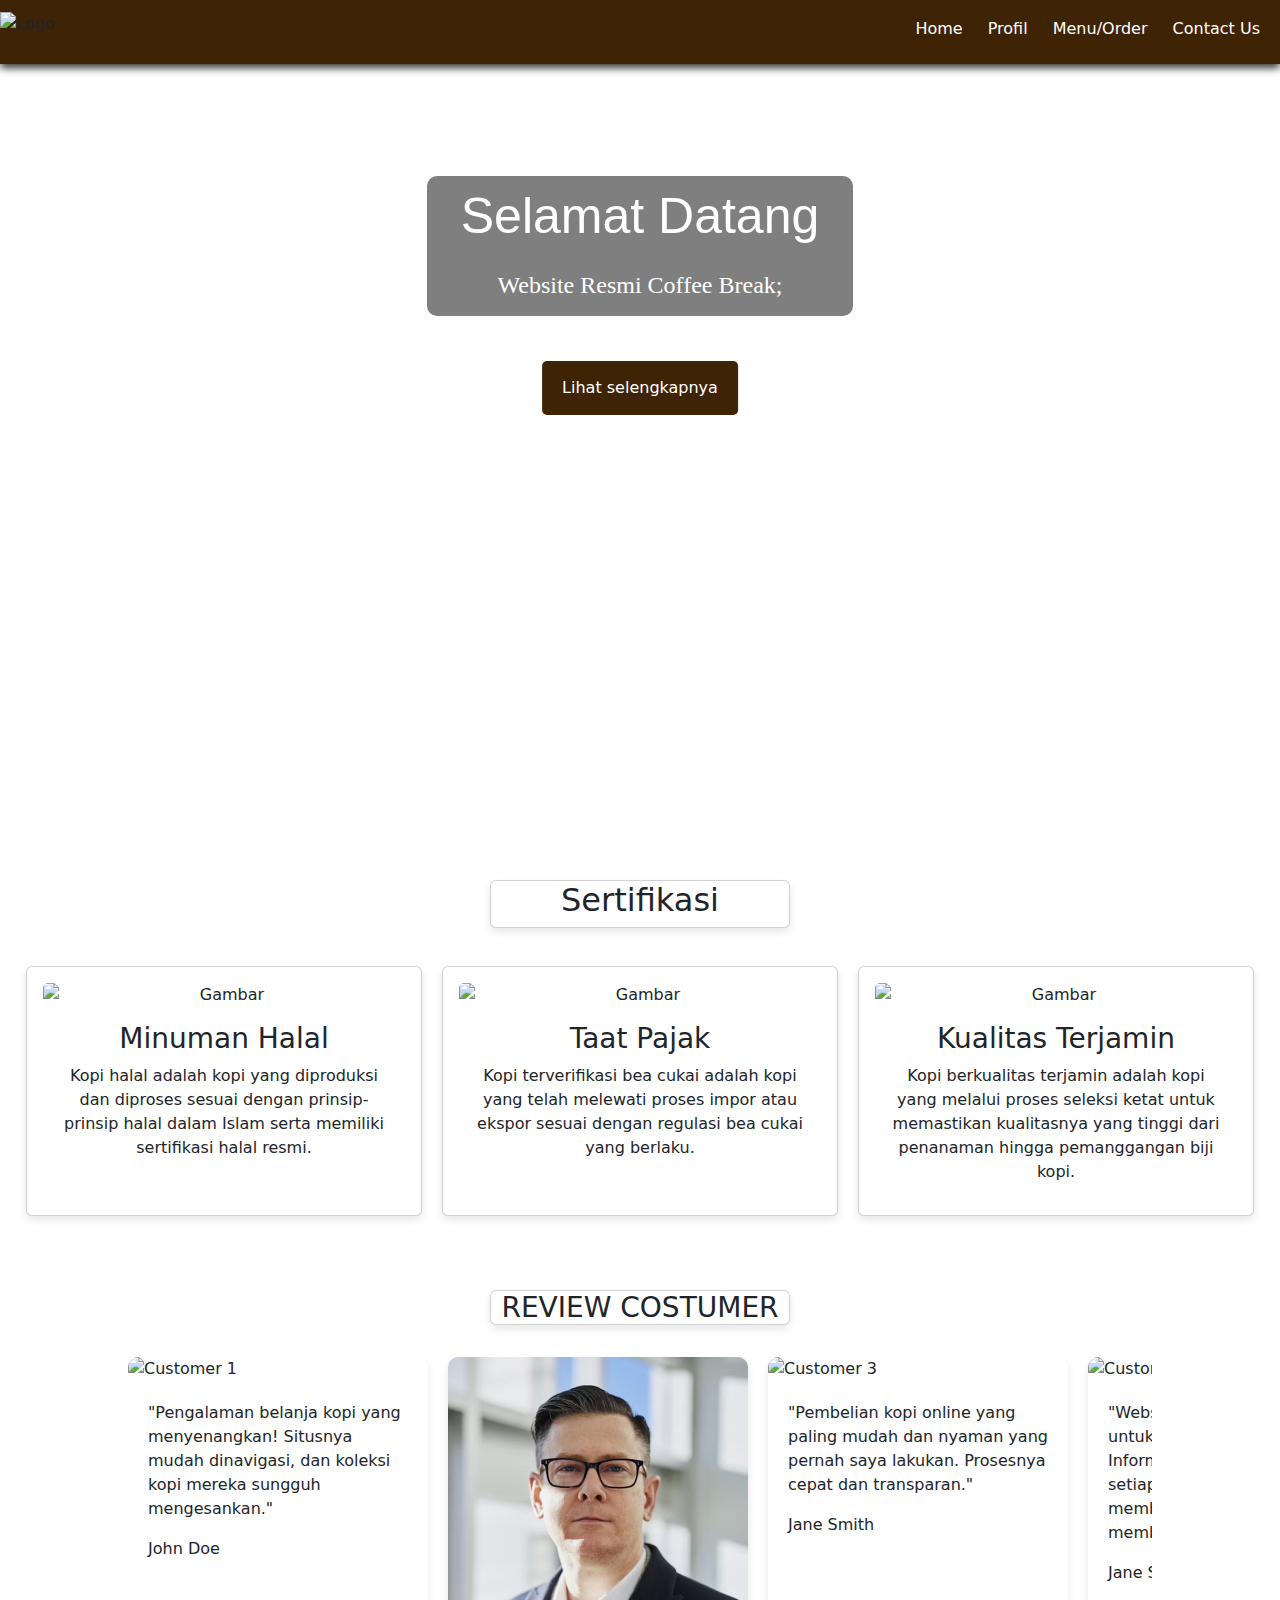
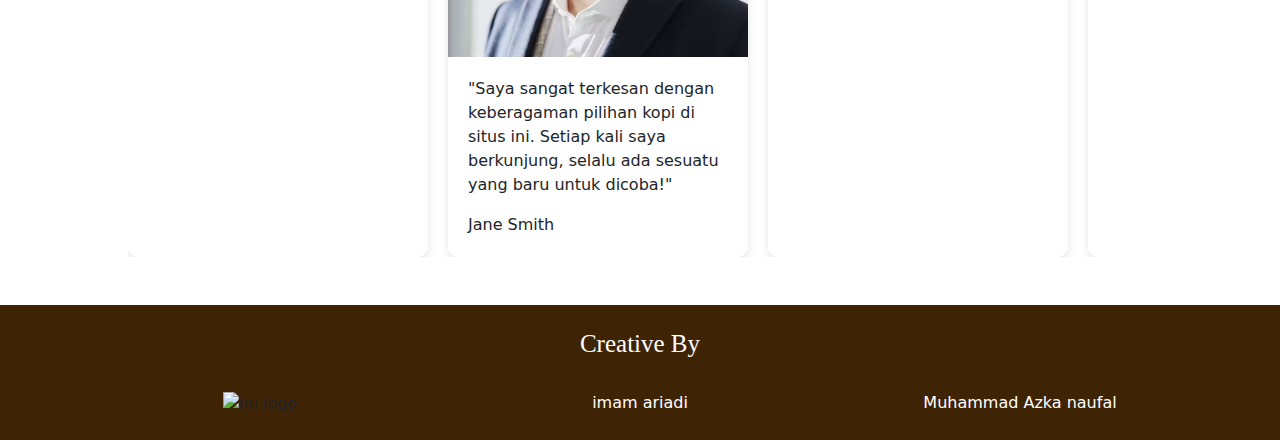
==== index.html @ 6f4b198f "fix navbar" ====
<!DOCTYPE html>
<html lang="en">
<head>
    <meta charset="UTF-8">
    <meta name="viewport" content="width=device-width, initial-scale=1.0">
    <link rel="stylesheet" href="style.css">
    <!--ini bostrap-->
    <link href="https://cdn.jsdelivr.net/npm/bootstrap@5.3.3/dist/css/bootstrap.min.css" rel="stylesheet" integrity="sha384-QWTKZyjpPEjISv5WaRU9OFeRpok6YctnYmDr5pNlyT2bRjXh0JMhjY6hW+ALEwIH" crossorigin="anonymous">

    <title>Coffe Break</title>
</head>
<body class="background">
    <!--ini navbar-->

    <nav>
        <img href="#" src="img/logo.png" alt="Logo" class="logo">
        <ul>
          <li><a href="/index.html">Home</a></li>
          <li><a href="/Profil/profil.html">Profil</a></li>
          <li><a href="Menu/menu.html">Menu/Order</a></li>
          <li><a href="/Contact/contact.html">Contact Us</a></li>
        </ul>
      </nav>
    <!--ini navbar-->

    <!--Selamat datang-->
    <section class="section-selamatdatang">
        <div class="grid-selamatDatang">
            <div class="grid-item"></div>
            <div class="grid-item">
                <div class="grid1">
                    <h1 class="h1-selamatDatang">Selamat Datang <br>
                        <span class="h2-selamatDatang">Website Resmi Coffee Break;</span></h1>
                    </div>
                </div>
                <div class="grid-item"></div>
        </div> 
        <div class="container-button-selamatdatang">
            <button class="button">
                <a class="link" href="#selengkapnya">Lihat selengkapnya</a>
            </button>
        </div>
        <br><br><br><br><br><br><br><br><br><br><br><br>
    </section>
    <!--Selamat datang-->



    <!--Section kedua-->
    <section class="" id="selengkapnya">
        <div class="container2">
          <div class="card" 
          style="display: flex;
          justify-content: center;
          align-items: center;
          "
          >
            <h2 class="h2">
              Sertifikasi
            </h2>
          </div>
        </div>

        <div class="grid">
            <div class="grid-item1 card">
                <img src="img/logo halal.png" alt="Gambar" class="card-img">
                <div class="card-content">
                  <h3 class="card-title">Minuman Halal</h3>
                  <p class="card-description">Kopi halal adalah kopi yang diproduksi dan diproses sesuai dengan prinsip-prinsip halal dalam Islam serta memiliki sertifikasi halal resmi.</p>
                </div>
            </div> <br>
            <div class="grid-item2 card">
                <img src="img/logo bea cukai.png" alt="Gambar" class="card-img">
                <div class="card-content">
                  <h3 class="card-title">Taat Pajak</h3>
                  <p class="card-description">Kopi terverifikasi bea cukai adalah kopi yang telah melewati proses impor atau ekspor sesuai dengan regulasi bea cukai yang berlaku.</p>
                </div>
            </div> <br>
            <div class="grid-item3 card">
                <img src="img/logo kualitas.png" alt="Gambar" class="card-img">
                <div class="card-content">
                  <h3 class="card-title">Kualitas Terjamin</h3>
                  <p class="card-description">Kopi berkualitas terjamin adalah kopi yang melalui proses seleksi ketat untuk memastikan kualitasnya yang tinggi dari penanaman hingga pemanggangan biji kopi.</p>
                </div>
            </div>
        </div>
    </section>


    <br><br>
    <section class="header-costumer">
      <div>
        <h3 class="card" 
        style="display: flex;
        justify-content: center;
        align-items: center;
        margin: 2 rem;
        ">REVIEW COSTUMER</h3>
      </div>
    </section> <br>

    <!--kata Costummer-->
    <section class="section-costumer">
      <div class="carousel-container">
        <div class="carousel-slide">
          <div class="review">
            <img src="img/profil 1.jpg" alt="Customer 1"> 
            <div style="padding: 20px;">
              <p>"Pengalaman belanja kopi yang menyenangkan! Situsnya mudah dinavigasi, dan koleksi kopi mereka sungguh mengesankan."</p>
              <span class="author">John Doe</span>
            </div>
          </div>
          <div class="review">
            <img src="img/profil 2.jpg" alt="Customer 2">
            <div style="padding: 20px;">
              <p style="padding: 2;">"Saya sangat terkesan dengan keberagaman pilihan kopi di situs ini. Setiap kali saya berkunjung, selalu ada sesuatu yang baru untuk dicoba!"</p>
              <span class="author">Jane Smith</span>
            </div>
          </div>
          <div class="review">
            <img src="img/profil 3.jpg" alt="Customer 3">
            <div style="padding: 20px;">
              <p>"Pembelian kopi online yang paling mudah dan nyaman yang pernah saya lakukan. Prosesnya cepat dan transparan."</p>
              <span class="author">Jane Smith</span>
            </div>
          </div>
          <div class="review">
            <img src="img/profil 1.jpg" alt="Customer 4">
            <div style="padding: 20px;">
              <p>"Website yang mengagumkan untuk para pecinta kopi! Informasi yang detail tentang setiap biji kopi sangat membantu saya dalam membuat pilihan."</p>
              <span class="author">Jane Smith</span>
            </div>
          </div>
          <div class="review">
            <img src="img/profil 2.jpg" alt="Customer 5">
            <div style="padding: 20px;">
              <p>"Pembelian kopi online yang paling mudah dan nyaman yang pernah saya lakukan. Prosesnya cepat dan transparan."</p>
              <span class="author">Jane Smith</span>
            </div>
          </div>
          <div class="review">
            <img src="img/profil 3.jpg" alt="Customer 6">
            <div style="padding: 20px;">
              <p>"Saya sangat terkesan dengan keberagaman pilihan kopi di situs ini. Setiap kali saya berkunjung, selalu ada sesuatu yang baru untuk dicoba!"</p>
              <span class="author">Jane Smith</span>
            </div>
          </div>
          <div class="review">
            <img src="img/profil 1.jpg" alt="Customer 7">
            <div style="padding: 20px;">
            <p>"Website yang mengagumkan untuk para pecinta kopi! Informasi yang detail tentang setiap biji kopi sangat membantu saya dalam membuat pilihan."</p>
            <span class="author">Jane Smith</span>
          </div>
          </div>
          <!-- Add more reviews here -->
        </div>

      </div>
    </section>
    <!--kata Costummer-->
<br><br>


    <!--footer-->
    <footer id="myFooter">
      <br>
      <div class="footer-head">
        <h4>Creative By</h4>
      </div> <br>
      <div class="container text-center">
        <div class="row">
          <div class="col">
            <!--batasan-->
            <img class="img-footer" src="img/logo.png" alt="ini logo">
          </div>
          <div class="col">
            <a class="link" href="https://www.instagram.com/imam_ariadi33?utm_source=ig_web_button_share_sheet&igsh=ZDNlZDc0MzIxNw==">imam ariadi</a>
          </div>
          <div class="col">
            <a style="font-size: medium;" class="link" href="https://www.instagram.com/azkanau_?utm_source=ig_web_button_share_sheet&igsh=ZDNlZDc0MzIxNw==">Muhammad Azka naufal</a>
          </div>
        </div>
      </div>
      <br>
    </footer>
    <!--footer-->
    

    <!--JS corusel-->
    <script src="https://cdnjs.cloudflare.com/ajax/libs/hammer.js/2.0.8/hammer.min.js"></script>


    <!--JS BOSTRAP-->
    <script src="https://cdn.jsdelivr.net/npm/bootstrap@5.3.3/dist/js/bootstrap.bundle.min.js" integrity="sha384-YvpcrYf0tY3lHB60NNkmXc5s9fDVZLESaAA55NDzOxhy9GkcIdslK1eN7N6jIeHz" crossorigin="anonymous"></script>

    <!--my JS-->
    <script src="script.js"></script>


</body>
</html>
---- style.css ----
body{
  background-color: #F2EAD3;
}

body, ul {
  margin: 0;
  padding: 0;
}

nav {
  background-color: #3F2305; 
  padding: 0; 
  display: flex; 
  justify-content: space-between; 
  align-items: center; 
  box-shadow: 0 4px 8px rgba(0, 0, 0, 0.8);
  height: 4rem;
}

nav .logo {
  height: 40px; 
}

nav ul {
  list-style-type: none;
  text-align: center;
}

nav ul li {
  display: inline-block; 
  margin-right: 20px;
  padding-top: 9px;
}

nav ul li a {
  color: white; 
  text-decoration: none; 
  padding: none; 
  display: block; 
}

nav ul li a:hover {
  color: #f6fd20; 
}

.background {
  background-image: url(background-01.jpg);
  background-size: cover;
  background-blend-mode: darken;
}


/* ini style grid selamat datang */
.section-selamatdatang{
  background-image: url(img/backgroun\ utama.jpg);
  background-size: cover;
}

.grid-selamatDatang {
display: flex; 
}

.grid-item {
flex: 1; 
background-color: none; 
padding: none; 
border: none; 
text-align: center; 
box-sizing: border-box; 
}

.h1-selamatDatang{
  padding-top: 80px;
  font-size: 50px;
  font-family: Arial, Helvetica, sans-serif;
  font-display:inherit;
  color: white;
  padding-bottom: none;
  margin-bottom: none;
  background-color: rgba(0, 0, 0, 0.5); 
  padding: 10px; 
  color: white; 
  border-radius: 10px;
}

.h1-selamatDatang .h2-selamatDatang {
  padding-top: none;
  margin-top: none;
  color: white;
  font-family:Georgia, 'Times New Roman', Times, serif;
  font-display: inherit;
  font-style: normal;
  font-size: 24px;
}

.grid1 {
  padding-top: 7rem;
}
.container-button-selamatdatang{
  padding-top: 8rem;
  position: relative;
}

.button {
  background-color: #3F2305; 
  color: white; 
  padding: 15px 20px; 
  border: none; 
  border-radius: 5px;
  position: absolute;
  top: 50%; 
  left: 50%;
  transform: translate(-50%, -50%); 
}

.container2{
  padding-top: 8rem;
  display: flex; 
  justify-content: center; 
  align-items: center; 
  height: 200px;
}

.h2 {
  color: #3F2305;
  font-size: 90px;
}

.grid {
  display: flex;
  padding: 1rem;
}

.grid-item1 {
  flex: 1; 
  background-color: none; 
  padding: 1rem; 
  margin: 10px;
  border: none; 
  text-align: center; 
  box-sizing: border-box; 
}

.grid-item2 {
  flex: 1; 
  background-color: none; 
  padding: 1rem; 
  margin: 10px;
  border: none; 
  text-align: center; 
  box-sizing: border-box; 
}

.grid-item3 {
  flex: 1; 
  background-color: none; 
  padding: 1rem; 
  margin: 10px;
  border: none; 
  text-align: center; 
  box-sizing: border-box; 
}

/* style card */
.card {
  width: 300px;
  border: 1px solid #ccc;
  border-radius: 8px;
  overflow: hidden; 
  box-shadow: 0 4px 8px rgba(0, 0, 0, 0.1); 
  background-color: #F5F5F5;
}

.card-img {
  width: 100%;
  height: auto;
}

.card-content {
  padding: 15px;
}

.card-title {
  margin-top: 0;
}

.card-description {
  margin-bottom: 0;
}


.link  {
color: white; 
text-decoration: none;
}

.swiper-container {
width: 100%;
height: 100%;
}

.swiper-slide {
width: 100%;
height: 100%;
}

.section {
width: 100%;
height: 100%;
}


/*ini corusel*/
.carousel-container {
position: relative;
width: 80%;
margin: 0 auto;

}

.carousel-slide {
  display: flex;
  overflow-x: scroll;
  scroll-snap-type: x mandatory
}

.review {
background-color: #fff;
flex: 0 0 auto;
width: 300px;
margin-right: 20px;
box-shadow: 0 4px 8px rgba(0, 0, 0, 0.1); /* Tambahkan bayangan */
border-radius: 10px; /* Tambahkan sudut bulat */
}

.review img {
width: 100%;
border-top-left-radius: 10px; /* Tambahkan sudut bulat pada gambar */
border-top-right-radius: 10px; 
justify-content: center;
display: flex;
}

.review-content {
padding: 20px;
}

.review-content p {
margin-bottom: 10px;
}

.review-content .author {
font-style: italic;
}

#prevBtn, #nextBtn {
position: absolute;
top: 50%;
transform: translateY(-50%);
background-color: transparent; /* Ubah latar belakang tombol menjadi transparan */
color: #000; /* Ubah warna tulisan menjadi hitam */
padding: 10px; /* Mengurangi padding agar tombol lebih kecil */
border: none;
cursor: pointer;
font-size: 20px;
}

.section-costumer {
margin-bottom: 4 rem;
padding-bottom: 4 rem;
}


/*ini corusel*/

/*footer*/

footer {
background-color: #3F2305;
}

.img-footer{
width: 150px;
}

.footer-head {
display: flex;
justify-content: center;
align-items: center;
font-family: Arial, Helvetica, sans-serif;
color: white;
font-size: 12px;
}

.footer-head h4 {
font-size: 25px;
font-family: 'Times New Roman', Times, serif;
}


.header-costumer {
display: flex;
justify-content: center;
align-items: center;
}

/*my footer fixed*/




.buttonMenuKopi {
  justify-content: end;
  align-items: end;
}
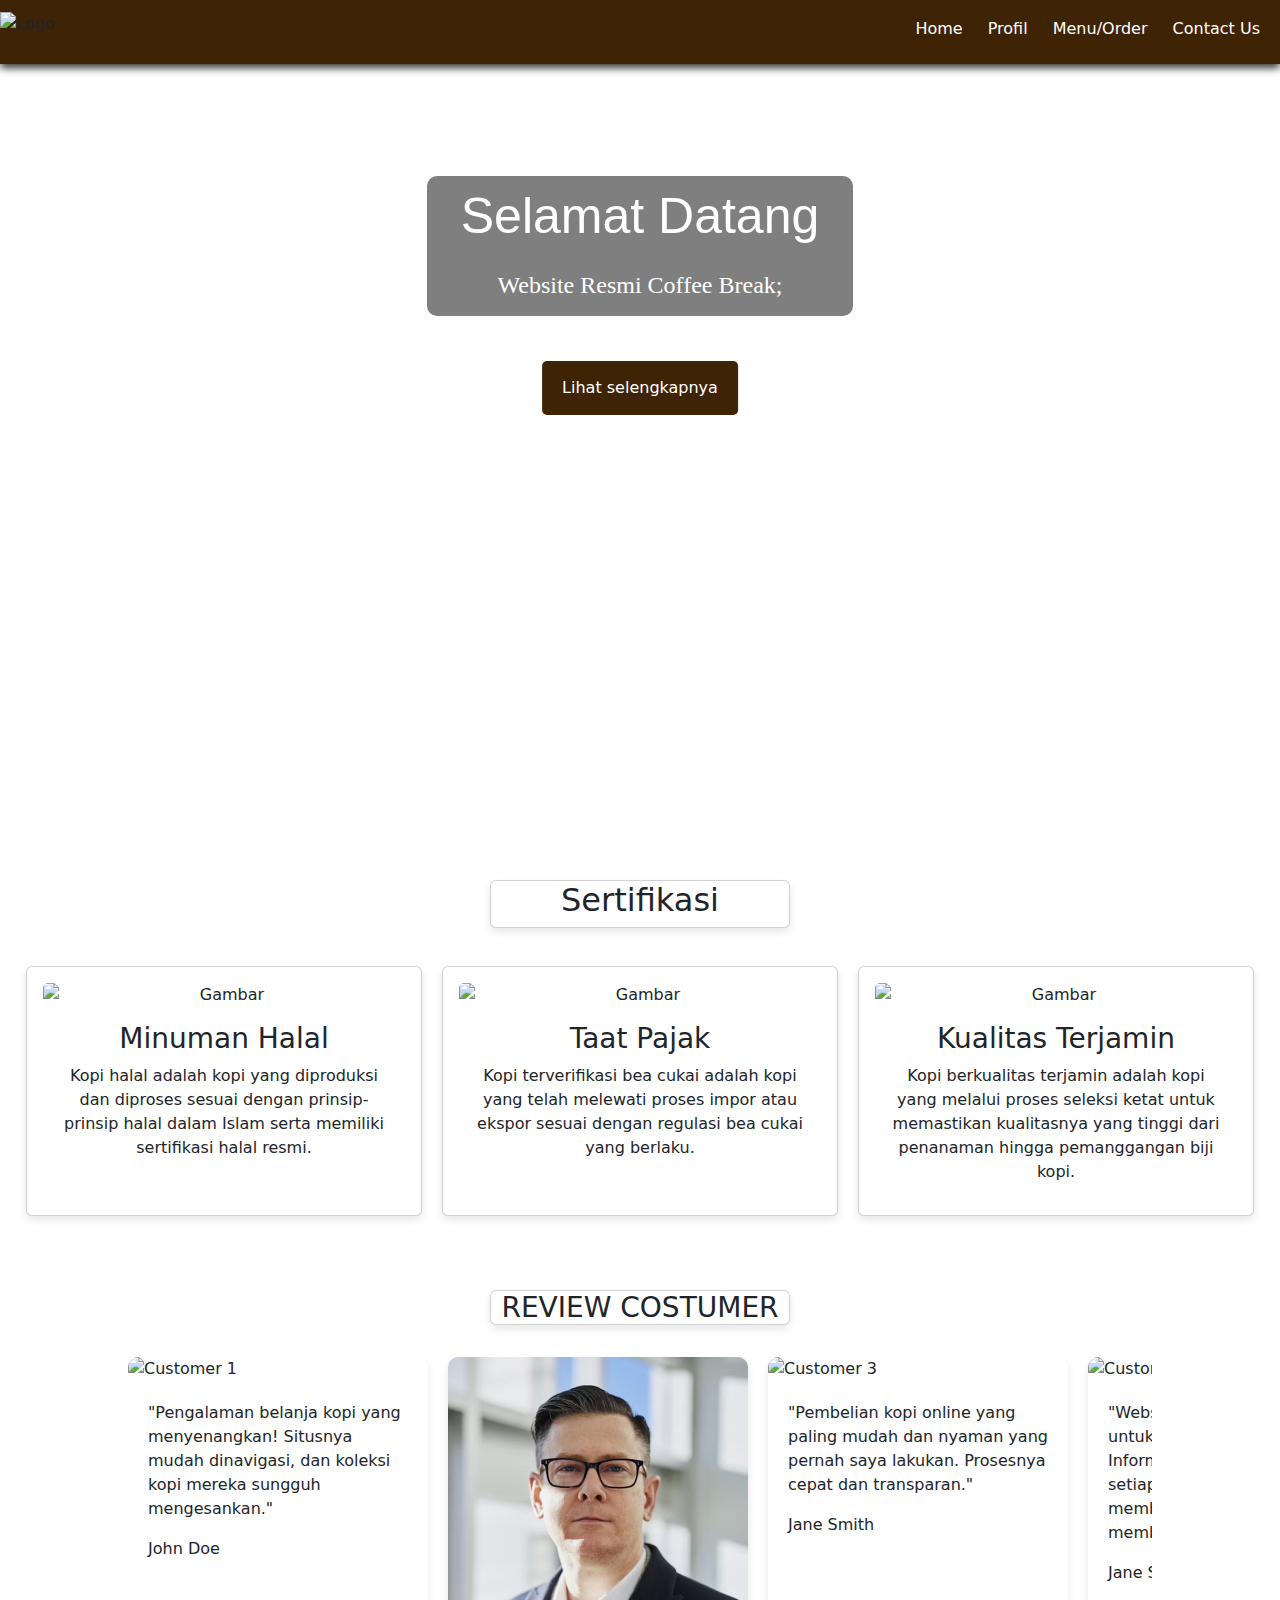
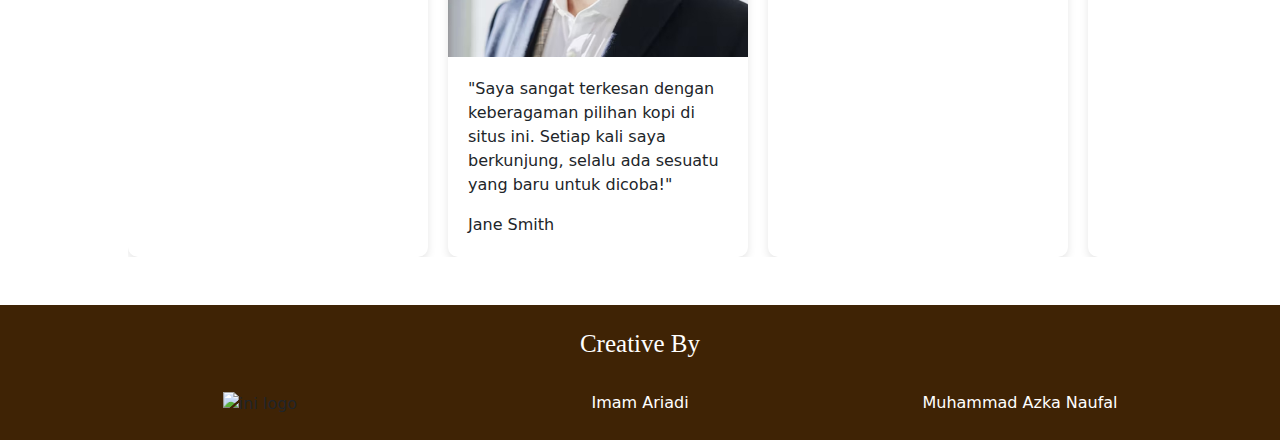
==== commit c866eee5: "benerin nama dan link" ====
--- a/index.html
+++ b/index.html
@@ -171,13 +171,13 @@
         <div class="row">
           <div class="col">
             <!--batasan-->
-            <img class="img-footer" src="img/logo.png" alt="ini logo">
+            <img class="img-footer" src="../img/logo.png" alt="ini logo">
           </div>
           <div class="col">
-            <a class="link" href="https://www.instagram.com/imam_ariadi33?utm_source=ig_web_button_share_sheet&igsh=ZDNlZDc0MzIxNw==">imam ariadi</a>
+            <a class="link" href="https://www.instagram.com/imam_ariadi33?utm_source=ig_web_button_share_sheet&igsh=ZDNlZDc0MzIxNw==" target="_blank" rel="noopener noreferrer">Imam Ariadi</a>
           </div>
           <div class="col">
-            <a style="font-size: medium;" class="link" href="https://www.instagram.com/azkanau_?utm_source=ig_web_button_share_sheet&igsh=ZDNlZDc0MzIxNw==">Muhammad Azka naufal</a>
+            <a style="font-size: medium;" class="link" href="https://www.instagram.com/azkanau_?utm_source=ig_web_button_share_sheet&igsh=ZDNlZDc0MzIxNw==" target="_blank" rel="noopener noreferrer">Muhammad Azka Naufal</a>
           </div>
         </div>
       </div>
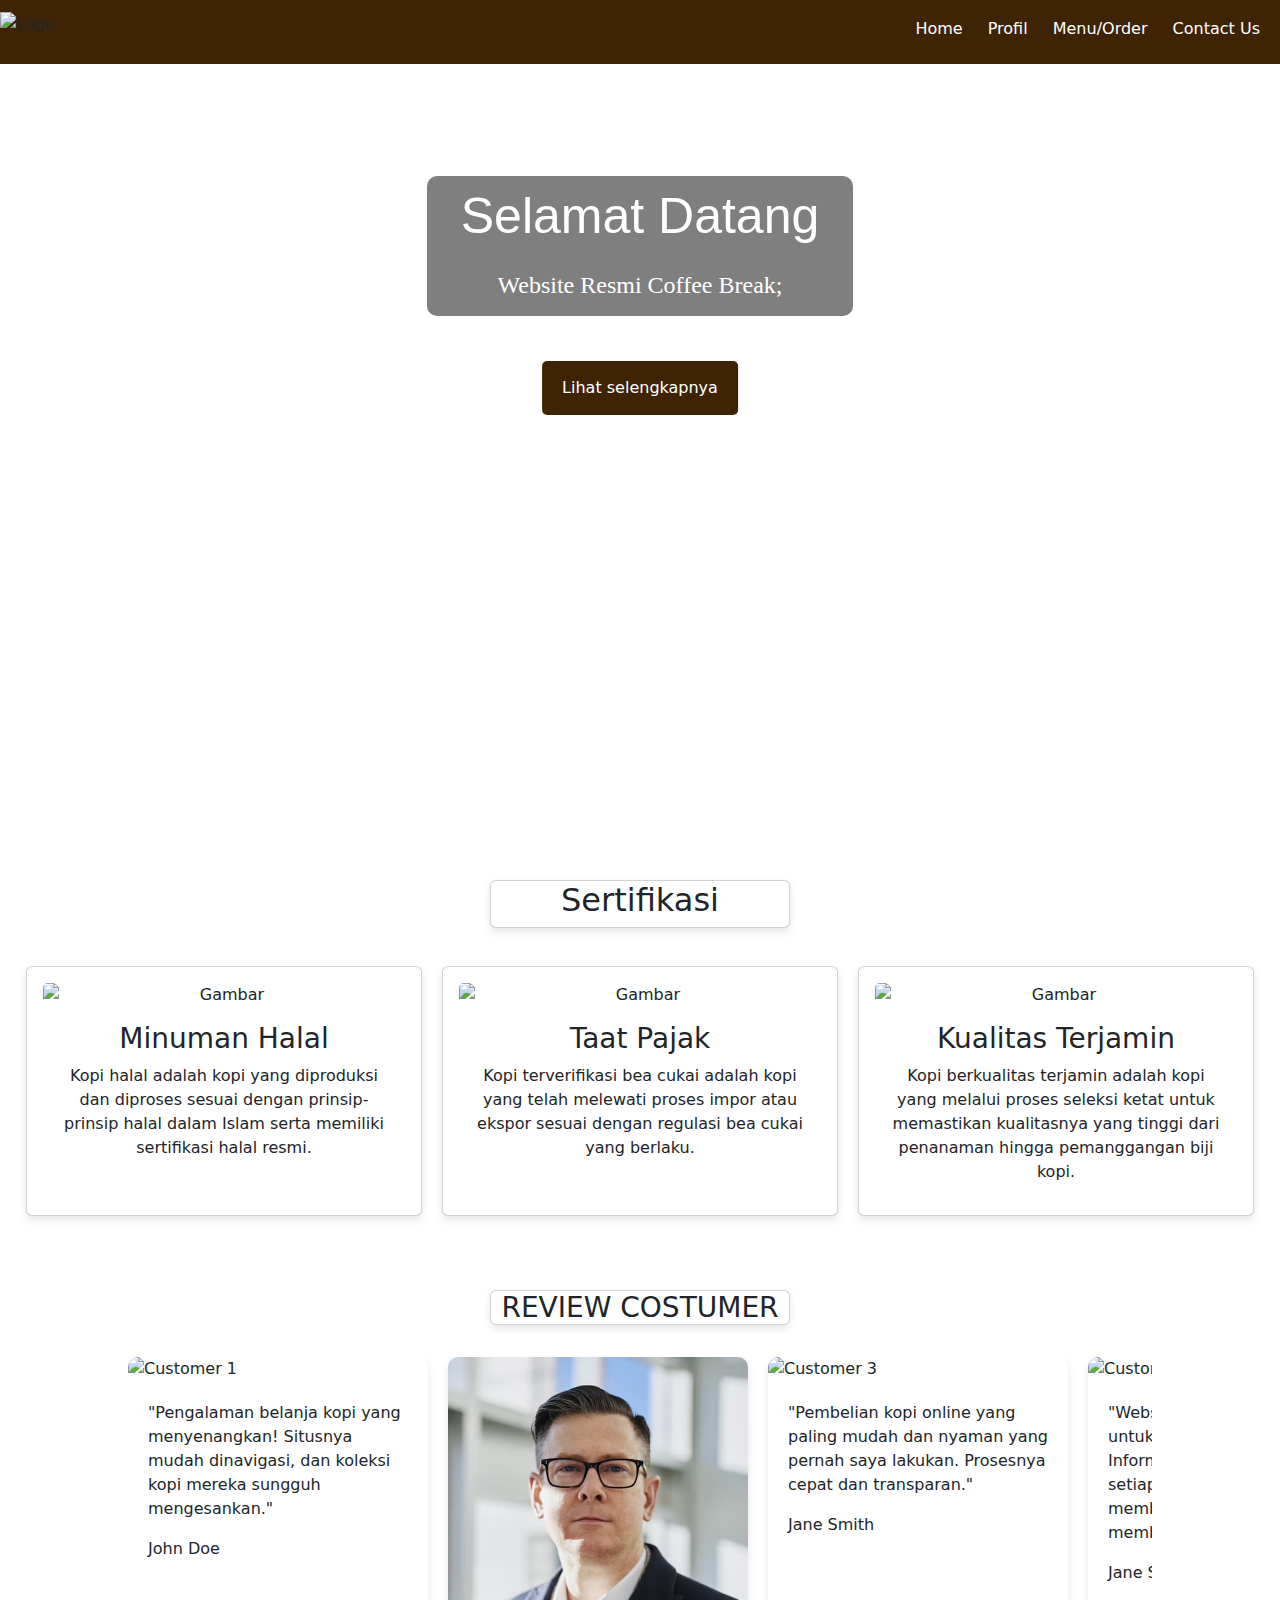
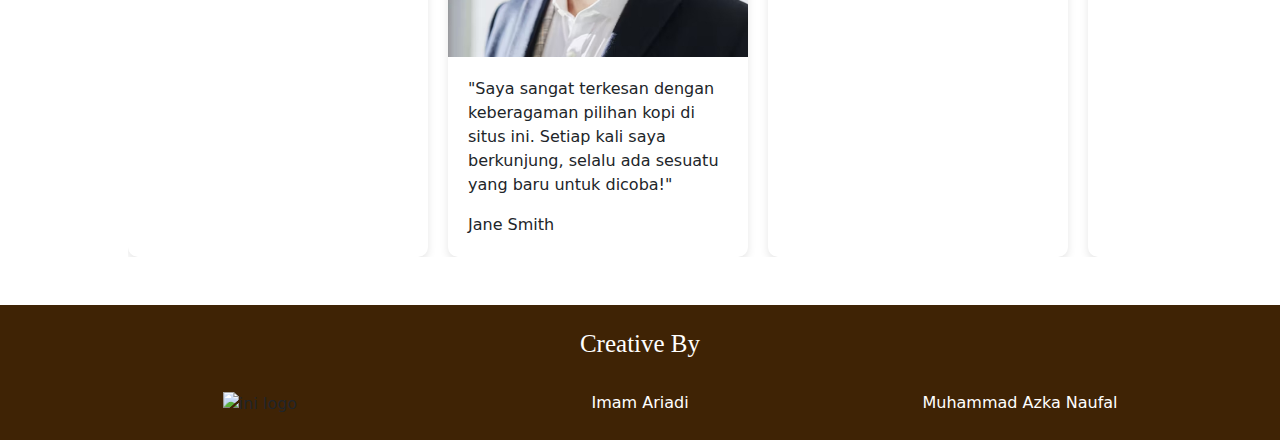
==== commit 70eb8bd0: "penambahan meta" ====
--- a/index.html
+++ b/index.html
@@ -3,6 +3,10 @@
 <head>
     <meta charset="UTF-8">
     <meta name="viewport" content="width=device-width, initial-scale=1.0">
+    <meta name="description" content="Website kopi kafe">
+    <meta name="keywords" content="Coffee, Cafe">
+    <meta name="author" content="Imam Ariadi">
+    <meta name="author" content="Muhammad Azka Naufal">
     <link rel="stylesheet" href="style.css">
     <!--ini bostrap-->
     <link href="https://cdn.jsdelivr.net/npm/bootstrap@5.3.3/dist/css/bootstrap.min.css" rel="stylesheet" integrity="sha384-QWTKZyjpPEjISv5WaRU9OFeRpok6YctnYmDr5pNlyT2bRjXh0JMhjY6hW+ALEwIH" crossorigin="anonymous">
@@ -13,14 +17,14 @@
     <!--ini navbar-->
 
     <nav>
-        <img href="#" src="img/logo.png" alt="Logo" class="logo">
-        <ul>
-          <li><a href="/index.html">Home</a></li>
-          <li><a href="/Profil/profil.html">Profil</a></li>
-          <li><a href="Menu/menu.html">Menu/Order</a></li>
-          <li><a href="/Contact/contact.html">Contact Us</a></li>
-        </ul>
-      </nav>
+      <img href="/index.html" src="/img/logo.png" alt="Logo" class="logo">
+      <ul>
+        <li><a href="index.html">Home</a></li>
+        <li><a href="/Profil/profil.html">Profil</a></li>
+        <li><a href="/Menu/menu.html">Menu/Order</a></li>
+        <li><a href="/Contact/contact.html">Contact Us</a></li>
+      </ul>
+    </nav>
     <!--ini navbar-->
 
     <!--Selamat datang-->
--- a/style.css
+++ b/style.css
@@ -12,8 +12,7 @@
   padding: 0; 
   display: flex; 
   justify-content: space-between; 
-  align-items: center; 
-  box-shadow: 0 4px 8px rgba(0, 0, 0, 0.8);
+  align-items: center;
   height: 4rem;
 }
 
@@ -313,3 +312,187 @@
   justify-content: end;
   align-items: end;
 }
+
+
+/* Bagian form contact us */
+.contact-body {
+  margin: 0;
+  background-image: url("/background-01.jpg");
+}
+
+.custom-container {
+  max-width: 1100px;
+  width: 100%;
+  background: #fff;
+  border-radius: 6px;
+  padding: 20px 60px 30px 40px;
+  box-shadow: 0 5px 10px rgba(0, 0, 0, 0.2);
+  margin: 100px auto; /* Changed margin to auto to center horizontally */
+}
+
+.custom-container .content {
+  display: flex;
+  align-items: center;
+  justify-content: space-between;
+}
+
+.custom-container .content .left-side {
+  width: 25%;
+  height: 100%;
+  display: flex;
+  flex-direction: column;
+  align-items: center;
+  justify-content: center;
+  margin-top: 15px;
+  position: relative;
+}
+
+.content .left-side::before {
+  content: "";
+  position: absolute;
+  height: 100%;
+  width: 2px;
+  right: -15px;
+  top: 50%;
+  transform: translateY(-50%);
+  background: #afafb6;
+}
+
+.content .left-side .details {
+  margin: 14px;
+  text-align: center;
+}
+
+.content .left-side .details i {
+  font-size: 30px;
+  color: #3F2305;
+  margin-bottom: 10px;
+}
+
+.content .left-side .details .topic {
+  font-size: 18px;
+  font-weight: 500;
+}
+
+.content .left-side .details .text-one, .content .left-side .details .text-two {
+  font-size: 14px;
+  color: #afafb6;
+}
+
+.custom-container .content .right-side {
+  width: 75%;
+  margin-left: 75px;
+}
+.content .right-side .topic-text {
+  font-size: 23px;
+  font-weight: 600;
+  color: #3F2305;
+}
+.right-side .input-box {
+  height: 55px;
+  width: 100%;
+  margin: 12px 0;
+}
+.right-side .input-box input, .right-side .input-box textarea {
+  height: 100%;
+  width: 100%;
+  border: none;
+  outline: none;
+  font-size: 16px;
+  background: #f0f1f8;
+  border-radius: 6px;
+  padding: 0 15px;
+  resize: none;
+}
+.right-side .message-box {
+  min-height: 110px;
+}
+.right-side .input-box textarea {
+  padding-top: 6px;
+}
+.right-side .button-form {
+  display: inline-block;
+  margin-top: 12px;
+}
+.right-side .button-form input[type="button"] {
+  color: #fff;
+  font-size: 18px;
+  outline: none;
+  border: none;
+  padding: 8px 16px;
+  border-radius: 6px;
+  background: #3F2305;
+  cursor: pointer;
+  transition: all 0.3s ease;
+}
+.button-form input[type="button"]:hover {
+  background: #944c00;
+}
+
+/* Profile */
+.tentang-coffee {
+  background-image: url('/img/kopi-bg.jpg');
+  background-repeat: no-repeat; /* untuk menghindari pengulangan gambar */
+  background-position: center; /* untuk menentukan posisi gambar pada section */
+  background-size: auto 100%; /* untuk menyesuaikan ukuran gambar dengan ukuran section */
+  padding: 25% 10% 25% 10%;
+}
+
+.grid-container {
+  display: grid;
+  grid-template-columns: 25% auto;
+  justify-content: center;
+  background-color: #ffffff9d;
+  box-shadow: 0px 0px 50px rgba(0, 0, 0, 1);
+  border-radius: 10px;
+}
+
+.grid-container .column-1{
+  background-image: url('/img/sejarah-kopi.jpg');
+  background-repeat: no-repeat; /* untuk menghindari pengulangan gambar */
+  background-position: center; /* untuk menentukan posisi gambar pada section */
+  background-size: cover; /* untuk menyesuaikan ukuran gambar dengan ukuran section */
+  border-radius: 10px 0px 0px 10px;
+}
+
+.grid-container .column-2{
+  font-size: 1.2rem;
+  text-align: justify;
+  padding: 1%;
+}
+
+.grid-container2 {
+  background-image: url('/img/test-bg.png');
+  background-repeat: no-repeat;
+  background-position: center;
+  background-size: auto;
+  display: grid;
+  grid-template-columns: auto;
+  grid-template-rows: auto auto;
+  justify-content: center;
+  padding: 5% 15% 5% 15%;
+}
+
+.grid-container2 .row-1 {
+  margin-left: 25rem;
+  margin-right: 25rem;
+}
+
+.grid-container2 .row-1 h1 {
+  text-align: center;
+  font-weight: 800;
+  padding: 2%;
+  margin: 0;
+  background-color: #ffffff9d;
+  border-radius: 10px 10px 0px 0px;
+}
+
+.grid-container2 .row-2 p {
+  font-size: 1.2rem;
+  font-weight: 500;
+  text-align: justify;
+  padding: 2%;
+  margin: 0;
+  background-color: #ffffff9d;
+  border-radius: 10px;
+}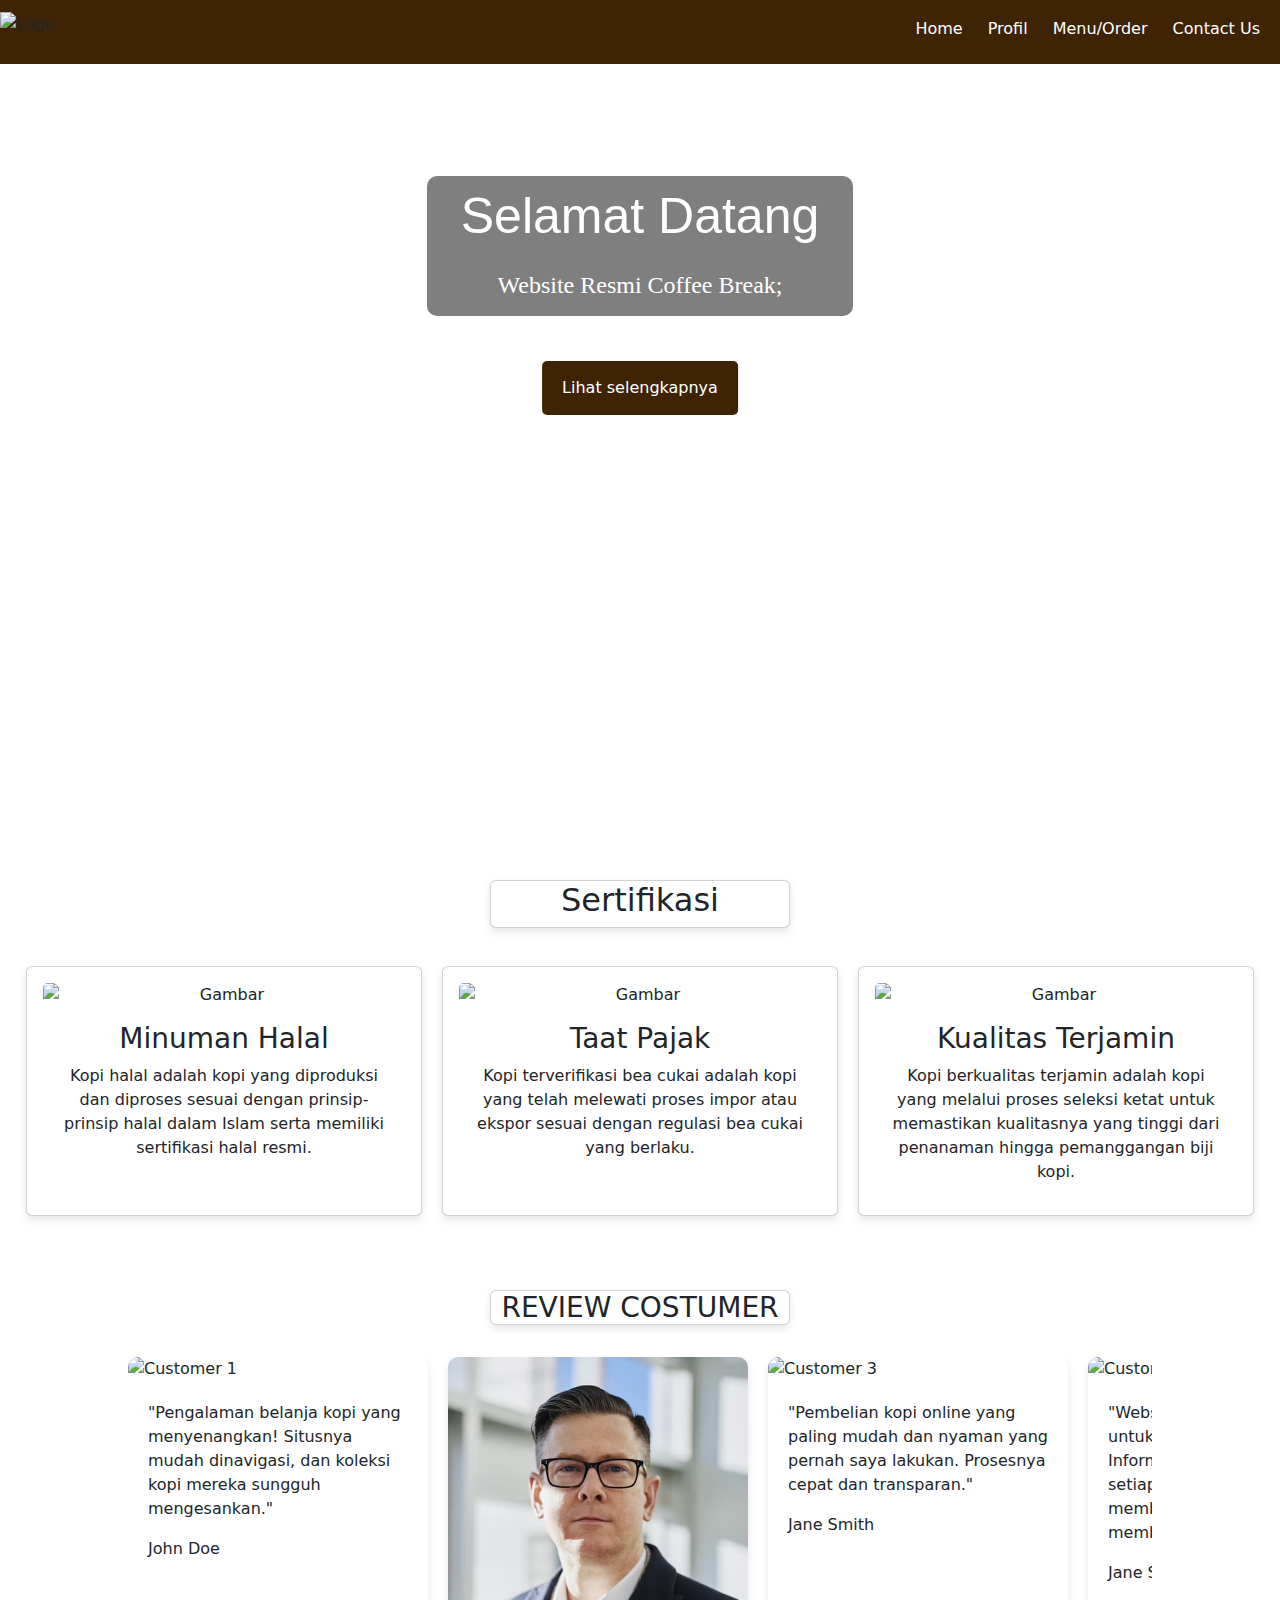
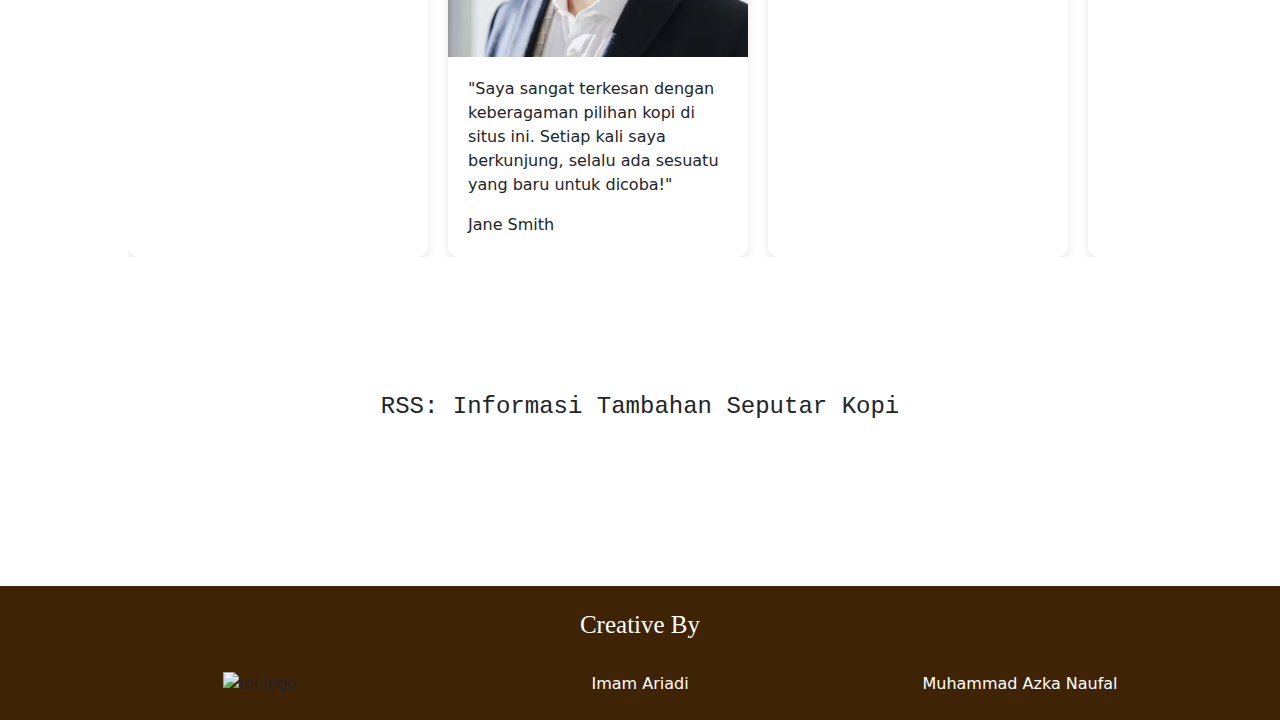
==== commit b8d5c08b: "RSS done" ====
--- a/index.html
+++ b/index.html
@@ -162,7 +162,23 @@
       </div>
     </section>
     <!--kata Costummer-->
-<br><br>
+    <br><br><br><br>
+    <!--rss feed-->
+    <section>
+      <div class="containerRss">
+        <h4 class="judul-bawah">RSS: Informasi Tambahan Seputar Kopi</h4>
+        <br>
+        <!--ini bagian RSS-->
+        <div id="rss-feed"></div>
+      </div>
+    </section>
+    <!--rss feed-->
+
+
+<br><br><br>
+
+
+
 
 
     <!--footer-->
--- a/style.css
+++ b/style.css
@@ -1,3 +1,76 @@
+.roboto-thin {
+  font-family: "Roboto", sans-serif;
+  font-weight: 100;
+  font-style: normal;
+}
+
+.roboto-light {
+  font-family: "Roboto", sans-serif;
+  font-weight: 300;
+  font-style: normal;
+}
+
+.roboto-regular {
+  font-family: "Roboto", sans-serif;
+  font-weight: 400;
+  font-style: normal;
+}
+
+.roboto-medium {
+  font-family: "Roboto", sans-serif;
+  font-weight: 500;
+  font-style: normal;
+}
+
+.roboto-bold {
+  font-family: "Roboto", sans-serif;
+  font-weight: 700;
+  font-style: normal;
+}
+
+.roboto-black {
+  font-family: "Roboto", sans-serif;
+  font-weight: 900;
+  font-style: normal;
+}
+
+.roboto-thin-italic {
+  font-family: "Roboto", sans-serif;
+  font-weight: 100;
+  font-style: italic;
+}
+
+.roboto-light-italic {
+  font-family: "Roboto", sans-serif;
+  font-weight: 300;
+  font-style: italic;
+}
+
+.roboto-regular-italic {
+  font-family: "Roboto", sans-serif;
+  font-weight: 400;
+  font-style: italic;
+}
+
+.roboto-medium-italic {
+  font-family: "Roboto", sans-serif;
+  font-weight: 500;
+  font-style: italic;
+}
+
+.roboto-bold-italic {
+  font-family: "Roboto", sans-serif;
+  font-weight: 700;
+  font-style: italic;
+}
+
+.roboto-black-italic {
+  font-family: "Roboto", sans-serif;
+  font-weight: 900;
+  font-style: italic;
+}
+
+
 body{
   background-color: #F2EAD3;
 }
@@ -392,6 +465,12 @@
   height: 55px;
   width: 100%;
   margin: 12px 0;
+  display: flex;
+}
+.right-side .input-box label {
+  margin-right: 1rem;
+  justify-content: center;
+  align-self: center;
 }
 .right-side .input-box input, .right-side .input-box textarea {
   height: 100%;
@@ -456,6 +535,7 @@
 }
 
 .grid-container .column-2{
+  font-family: "Roboto";
   font-size: 1.2rem;
   text-align: justify;
   padding: 1%;
@@ -495,4 +575,190 @@
   margin: 0;
   background-color: #ffffff9d;
   border-radius: 10px;
+}
+
+/* developer profile */
+.row1 {
+  display: grid;
+  grid-template-columns: 250px auto 100px;
+  grid-template-rows: 250px;
+  padding: 10% 10% 3% 10%;
+  font-family: "Roboto";
+}
+
+.row1 .grid1 {
+  padding: 0;
+  margin: 0;
+}
+
+.row1 .grid2 {
+  padding: 1rem;
+}
+
+.row1 .grid2 p {
+  font-size: 1.2rem;
+  font-weight: 400;
+  text-align: justify;
+  margin: 0;
+}
+
+.row1 .grid1 img {
+  width: 250px;
+  height: 250px;
+  padding: 1rem;
+  border-radius: 30px 0px 30px 0px;
+}
+
+.row1 .grid3 {
+  padding: 0;
+  margin: 0;
+  align-self: center;
+  justify-self: center;
+}
+
+.row1 .grid3 a {
+  background: #F5F5F5;
+  padding: 8px;
+  display: flex;
+  width: 48px;
+  height: 48px;
+  border: 1px solid #eee;
+  color: #616161;
+  border-radius: 8px;
+  align-items: center;
+  justify-content: center;
+}
+
+.row1 .grid3 a:hover{
+  border: 2px solid #3F2305;
+  color: #3F2305;
+}
+
+.row1 .grid3 a i{
+  font-size: 26px;
+  font-weight: 500;
+}
+
+.row2 {
+  display: grid;
+  grid-template-columns: 100px auto 250px;
+  grid-template-rows: 250px;
+  padding: 0% 10% 10% 10%;
+  font-family: "Roboto";
+}
+
+.row2 .grid1 {
+  padding: 0;
+  margin: 0;
+  align-self: center;
+  justify-self: center;
+}
+
+.row2 .grid1 a {
+  background: #F5F5F5;
+  padding: 8px;
+  display: flex;
+  width: 48px;
+  height: 48px;
+  border: 1px solid #eee;
+  color: #616161;
+  border-radius: 8px;
+  align-items: center;
+  justify-content: center;
+}
+
+.row2 .grid1 a:hover{
+  border: 2px solid #3F2305;
+  color: #3F2305;
+}
+
+.row2 .grid1 a i{
+  font-size: 26px;
+  font-weight: 500;
+}
+
+.row2 .grid2 {
+  padding: 1rem;
+}
+
+.row2 .grid2 p {
+  font-size: 1.2rem;
+  font-weight: 400;
+  text-align: justify;
+  margin: 0;
+}
+
+.row2 .grid3 img {
+  width: 250px;
+  height: 250px;
+  padding: 1rem;
+  border-radius: 0px 30px 0px 30px;
+}
+
+
+
+/*BHAAA RSS DONE*/
+/* CSS untuk container RSS feed */
+#rss-feed {
+  max-width: 800px;
+  margin: 0 auto;
+  padding: 20px;
+}
+
+/* CSS untuk setiap item dalam RSS feed */
+.feed-item {
+  margin-bottom: 20px;
+  border-bottom: 1px solid #ccc;
+  padding-bottom: 20px;
+}
+
+/* CSS untuk judul setiap item */
+.feed-item h2 {
+  font-size: 18px;
+  margin-bottom: 10px;
+}
+
+/* CSS untuk tautan setiap item */
+.feed-item a {
+  color: #007bff;
+  text-decoration: none;
+}
+
+/* CSS untuk tautan saat dihover */
+.feed-item a:hover {
+  text-decoration: underline;
+}
+
+/* CSS untuk tombol "More News" */
+#more-news {
+  display: block;
+  margin: 20px auto;
+  padding: 10px 20px;
+  color: #fff;
+  border: none;
+  border-radius: 5px;
+  cursor: pointer;
+}
+
+
+#rss-feed-container {
+  background-color: #ffffff; /* Warna latar belakang putih */
+  padding: 20px;
+}
+
+.containerRss {
+  background-color: #ffffff; /* Warna latar belakang putih */
+  max-width: 800px; /* Lebar maksimum div */
+  margin: 0 auto; /* Posisi div di tengah halaman */
+  padding: 20px; /* Padding untuk isi div */
+  border-radius: 40px;
+}
+
+
+.judul-bawah {
+  display: flex;
+  justify-content: center;
+  align-items: center;
+  font-family: monospace;
+  padding-top: 20px;
 }